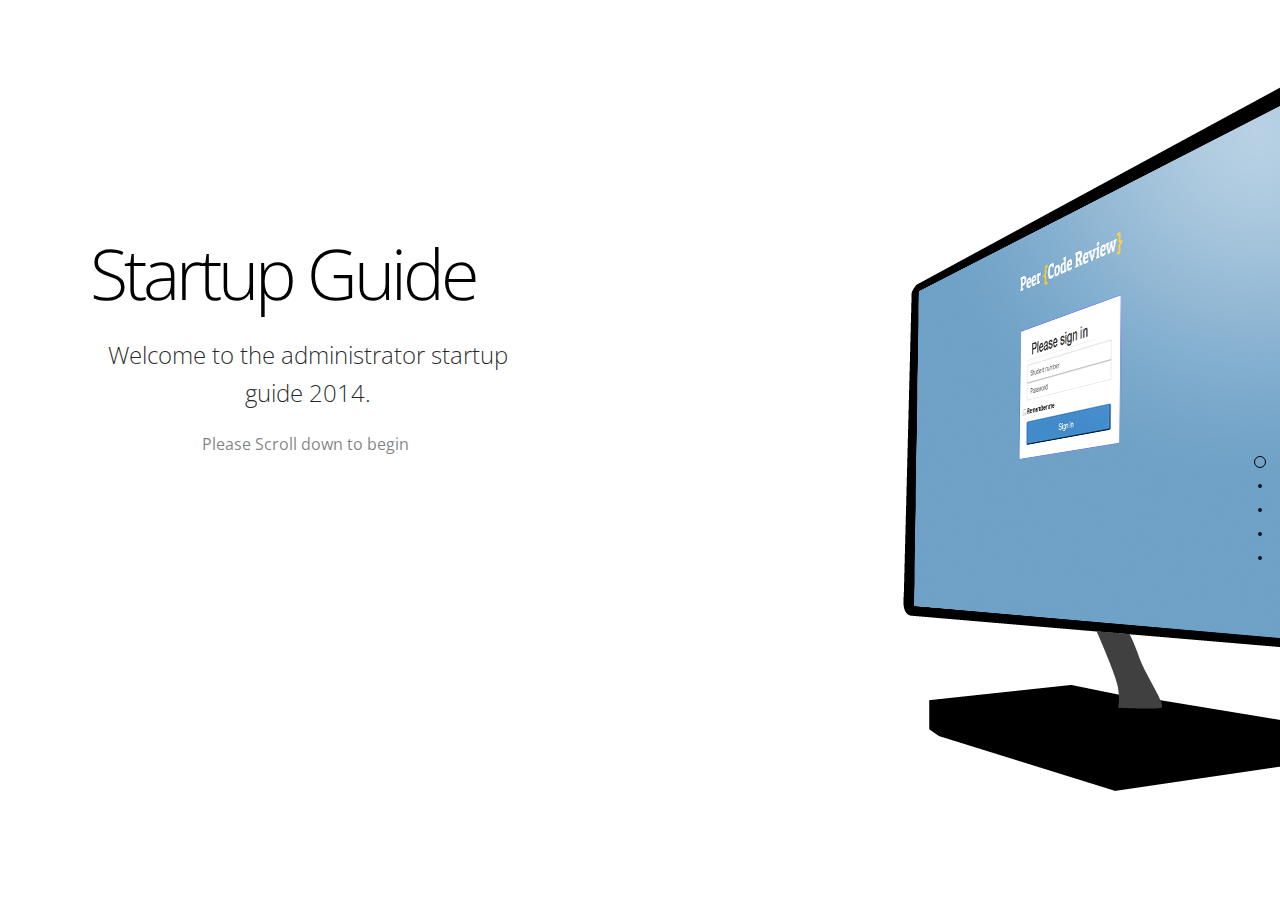
==== welcome/welcomeAdmin.html @ a0834d0a "Alterations to welcome folder + new admin page." ====
<!doctype html>
<html>
<head>
	<meta charset="utf-8">
	<title>Peer {Code Review} - Tutorial</title>
	<link rel="image_src" href="/images/notify_better_image.png" />
	<link rel="shortcut icon" id="favicon" href="favicon.png"> 
	<link rel="canonical" href="http://www.thepetedesign.com/demos/onepage_scroll_demo.html" />
	<link href='http://fonts.googleapis.com/css?family=Open+Sans:300,400,700' rel='stylesheet' type='text/css'>
	<link href='http://fonts.googleapis.com/css?family=Pacifico:400' rel='stylesheet' type='text/css'>
	<script type="text/javascript" src="http://code.jquery.com/jquery-1.9.1.js"></script>
  <script type="text/javascript" src="js/jquery.onepage-scroll.js"></script>
  <link href='css/onepage-scroll.css' rel='stylesheet' type='text/css'>
  <meta name="viewport" content="initial-scale=1, width=device-width, maximum-scale=1, minimum-scale=1, user-scalable=no">
  <style>
    html {
      height: 100%;
    }
    body {
      background: #E2E4E7;
      padding: 0;
      text-align: center;
      font-family: 'open sans';
      position: relative;
      margin: 0;
      height: 100%;
      -webkit-font-smoothing: antialiased;
    }
    
    .wrapper {
    	height: 100% !important;
    	height: 100%;
    	margin: 0 auto; 
    	overflow: hidden;
    }
    
    a {
      text-decoration: none;
    }
    
    
    h1, h2 {
      width: 100%;
      float: left;
    }
    h1 {
      margin-top: 100px;
      color: #000;
      margin-bottom: 5px;
      font-size: 70px;
      letter-spacing: -4px;
      font-weight: 100;
    }
    h1 span {
      font-size: 26px;
      margin: 0 5px;
      text-transform: capitalize;
      background: rgba(0,0,0,0.85);
      display: inline-block;
      color: #6D461D;
      border-radius: 5px 5px;
      -webkit-border-radius: 5px 5px;
      -moz-border-radius: 5px 5px;
      text-shadow: 0 2px 8px rgba(0, 0, 0, 0.75);
      padding: 3px 10px;
    }
    h2 {
      color: #6D461D;
      font-weight: 100;
      margin-top: 0;
      margin-bottom: 10px;
    }
    
    .pointer {
      color: #9b59b6;
      font-family: 'Pacifico', cursive;
      font-size: 30px;
      margin-top: 15px;
    }
    code {
      margin: 20px 1%;
      float: left;
      width: 48%;
      height: 105px;
      background: rgba(0,0,0,0.1);
      border: rgba(0,0,0,0.05) 5px solid;
      border-radius: 5px;
      padding:5px;
      color: white;
      text-align: center;
      font-size: 15px;
      margin-top: 25px;
      display: block;
      box-sizing: border-box;
      -webkit-box-sizing: border-box;
      -moz-box-sizing: border-box;
    }
    code.html {
      color: #7EC9E6;
    }
    code.js {
      color: #FFAD00;
    }

    .main {
      float: left;
      width: 100%;
      margin: 0 auto;
    }
    
    .main h1 {
      padding:150px 50px;
      float: left;
      width: 100%;
      font-size: 45px;
      box-sizing: border-box;
      -webkit-box-sizing: border-box;
      -moz-box-sizing: border-box;
      font-weight: 100;
      color: white;
      margin: 0;
    }
   
    .main h1.demo1 {
      background: #1ABC9C;
    }
    
    .reload.bell {
      font-size: 12px;
      padding: 20px;
      width: 45px;
      text-align: center;
      height: 47px;
      border-radius: 50px;
      -webkit-border-radius: 50px;
      -moz-border-radius: 50px;
    }
    
    .reload.bell #notification {
      font-size: 25px;
      line-height: 140%;
    }
    
    .reload, .btn{
      display: inline-block;
      border: 4px solid #A2261E;
      border-radius: 5px;
      -moz-border-radius: 5px;
      -webkit-border-radius: 5px;
      background: #CC3126;
      display: inline-block;
      line-height: 100%;
      padding: 0.7em;
      text-decoration: none;
      color: #fff;
      width: 100px;
      line-height: 140%;
      font-size: 17px;
      font-family: open sans;
      font-weight: bold;
    }
    .reload:hover{
      background: #444;
    }
    .btn {
      width: 200px;
      color: rgb(255, 255, 255);
      border: 4px solid rgb(0, 0, 0);
      background: rgba(3, 3, 3, 0.75);
    }
    .clear {
      width: auto;
    }
    .btn:hover, .btn:hover {
      background: #444;
    }
    .btns {
      width: 410px;
      margin: 50px auto;
    }
    .credit {
      text-align: center;
      color: rgba(0,0,0,0.5);
      padding: 10px;
      width: 410px;
      clear: both;
    }
    .credit a {
      color: rgba(0,0,0,0.85);
      text-decoration: none;
      font-weight: bold;
      text-align: center;
    }
    
    .back {
      position: absolute;
      top: 0;
      left: 0;
      text-align: center;
      display: block;
      padding: 7px;
      width: 100%;
      box-sizing: border-box;
      -moz-box-sizing: border-box;
      -webkit-box-sizing: border-box;
      background: rgba(255, 255, 255, 0.25);
      font-weight: bold;
      font-size: 13px;
      color: #000;
      -webkit-transition: all 500ms ease-in-out;
      -moz-transition: all 500ms ease-in-out;
      -o-transition: all 500ms ease-in-out;
      transition: all 500ms ease-in-out;
    }
    .back:hover {
      color: black;
      background: rgba(255, 255, 255, 0.5);
    }
    
    header {
      position: relative;
      z-index: 10;
    }
    .main section .page_container {
      position: relative;
      top: 25%;
      margin: 0 auto 0;
      max-width: 1100px;
      z-index: 3;
    }
    .main section  {
      overflow: hidden;
    }
    
    .main section > img {
      position: absolute;
      max-width: 47%;
      z-index: 1;
    top:5%;
        text-align: center;
    }
    
    .main section.page1 {
      background:rgb(255, 255, 255);
    }
    .main section.page1 h1 {
      text-align: left;
      padding: 0;
      margin-bottom: 15px;
      font-size: 70px;
      color: black;
    }
    .main section.page1 h2 {
      color: rgba(0,0,0,0.85);
      text-align: center;
      width: 435px;
      line-height: 160%;
    }
    .main section .page_container .btns {
      clear: both;
      float: left;
      text-align: center;
      width: 435px;
    }
    .main section .page_container .btns a{
      text-align: center;
    }
   
    body.disabled-onepage-scroll .onepage-wrapper  section {
      min-height: 100%;
      height: auto;
    }
    
    body.disabled-onepage-scroll .main section .page_container, body.disabled-onepage-scroll .main section.page3 .page_container  {
      padding: 20px;
      margin-top: 150px;
      -webkit-box-sizing: border-box;
      -moz-box-sizing: border-box;
      box-sizing: border-box;
    }
    
    body.disabled-onepage-scroll  section .page_container h1{
      text-align: center;
      font-size: 50px;
    }
    body.disabled-onepage-scroll section .page_container h2, body.disabled-onepage-scroll section .page_container .credit, body.disabled-onepage-scroll section .page_container .btns{
      text-align: center;
      width: 100%;
    }
    
    body.disabled-onepage-scroll .main section.page1 > img {
      position: absolute;
      width: 80%;
      left: 10%;
    }
    
    body.disabled-onepage-scroll .main section > img {
      position: relative;
      max-width: 80%;
      bottom: 0;
    }
    body.disabled-onepage-scroll code {
      width: 95%;
      margin: 0 auto 25px;
      float: none;
      overflow: hidden;
    }
    
    body.disabled-onepage-scroll .main section.page3 .page_container {
      width: 90%;
      margin-left: auto;
      margin-right: auto;
      right: 0;
    }
	</style>
	<script>
	  $(document).ready(function(){
      $(".main").onepage_scroll({
        sectionContainer: "section",
        responsiveFallback: 600,
        loop: true
      });
		});
		
	</script>
</head>
<body>
  <div class="wrapper">
	  <div class="main">
	    
      <section class="page1">
        <div class="page_container">
        <h1>Startup Guide</h1>
          <h2>Welcome to the administrator startup guide 2014.</h2>
          <p class="credit"> Please Scroll down to begin</p>
          <div class="btns">
  	      </div>
  	    </div>
  	    <img src="img/screen.png">
      </section>
          
    
     <section class="page1">
        <div class="page_container">
        <h1>Let's get started</h1>
          <h2>This guide will cover the admin functionality in Peer Code Review, and run you through the account creation setup process.</h2>
          <p class="credit"></p>
          <div class="btns">
  	      </div>
  	    </div>
      </section>
          
    
           <section class="page1">
        <div class="page_container">
        <h1>The Dashboard</h1>
          <h2>When you log in to Peer Code Review, you will be presented with your own dashboard, which contains Edit Assessments, Review Students and Tools. You will be able to select from the content present in these panels, are choose to create new assessments using the Create Assessment button in the Tools panel.</h2>
          <p class="credit"></p>
          <div class="btns">
  	      </div>
  	    </div>
  	    <img src="img/dash.png">
      </section>
          
    
          <section class="page1">
        <div class="page_container">
        <h1>Create assessment</h1>
          <h2>In the Create assessment tool, you will be able to create an assessment by filling in and completing the necessary assessment details and due times/dates.</h2>
          <p class="credit"></p>
          <div class="btns">
  	      </div>
  	    </div>
  	    <img src="img/create.png">
      </section>
          
          
          <section class="page1">
        <div class="page_container">
        <h1>You're ready to sign up</h1>
            <h2>Click <a href="adsignup.php">here</a> to create an account.</h2>
          <p class="credit"></p>
          <div class="btns">
  	      </div>
  	    </div>
      </section>
        
</body>
</html>
---- welcome/css/onepage-scroll.css ----
body, html {
  margin: 0;
  overflow: hidden;
  -webkit-transition: opacity 400ms;
  -moz-transition: opacity 400ms;
  transition: opacity 400ms;
}

body, .onepage-wrapper, html {
  display: block;
  position: static;
  padding: 0;
  width: 100%;
  height: 100%;
}

.onepage-wrapper {
  width: 100%;
  height: 100%;
  display: block;
  position: relative;
  padding: 0;
  -webkit-transform-style: preserve-3d;
}

.onepage-wrapper .section {
  width: 100%;
  height: 100%;
}

.onepage-pagination {
  position: absolute;
  right: 10px;
  top: 50%;
  z-index: 5;
  list-style: none;
  margin: 0;
  padding: 0;
}
.onepage-pagination li {
  padding: 0;
  text-align: center;
}
.onepage-pagination li a{
  padding: 10px;
  width: 4px;
  height: 4px;
  display: block;
  
}
.onepage-pagination li a:before{
  content: '';
  position: absolute;
  width: 4px;
  height: 4px;
  background: rgba(0,0,0,0.85);
  border-radius: 10px;
  -webkit-border-radius: 10px;
  -moz-border-radius: 10px;
}

.onepage-pagination li a.active:before{
  width: 10px;
  height: 10px;
  background: none;
  border: 1px solid black;
  margin-top: -4px;
  left: 8px;
}

.disabled-onepage-scroll, .disabled-onepage-scroll .wrapper {
  overflow: auto;
}

.disabled-onepage-scroll .onepage-wrapper .section {
  position: relative !important;
  top: auto !important;
  left: auto !important;
}
.disabled-onepage-scroll .onepage-wrapper {
  -webkit-transform: none !important;
  -moz-transform: none !important;
  transform: none !important;
  -ms-transform: none !important;
  min-height: 100%;
}


.disabled-onepage-scroll .onepage-pagination {
  display: none;
}

body.disabled-onepage-scroll, .disabled-onepage-scroll .onepage-wrapper, html {
  position: inherit;
}
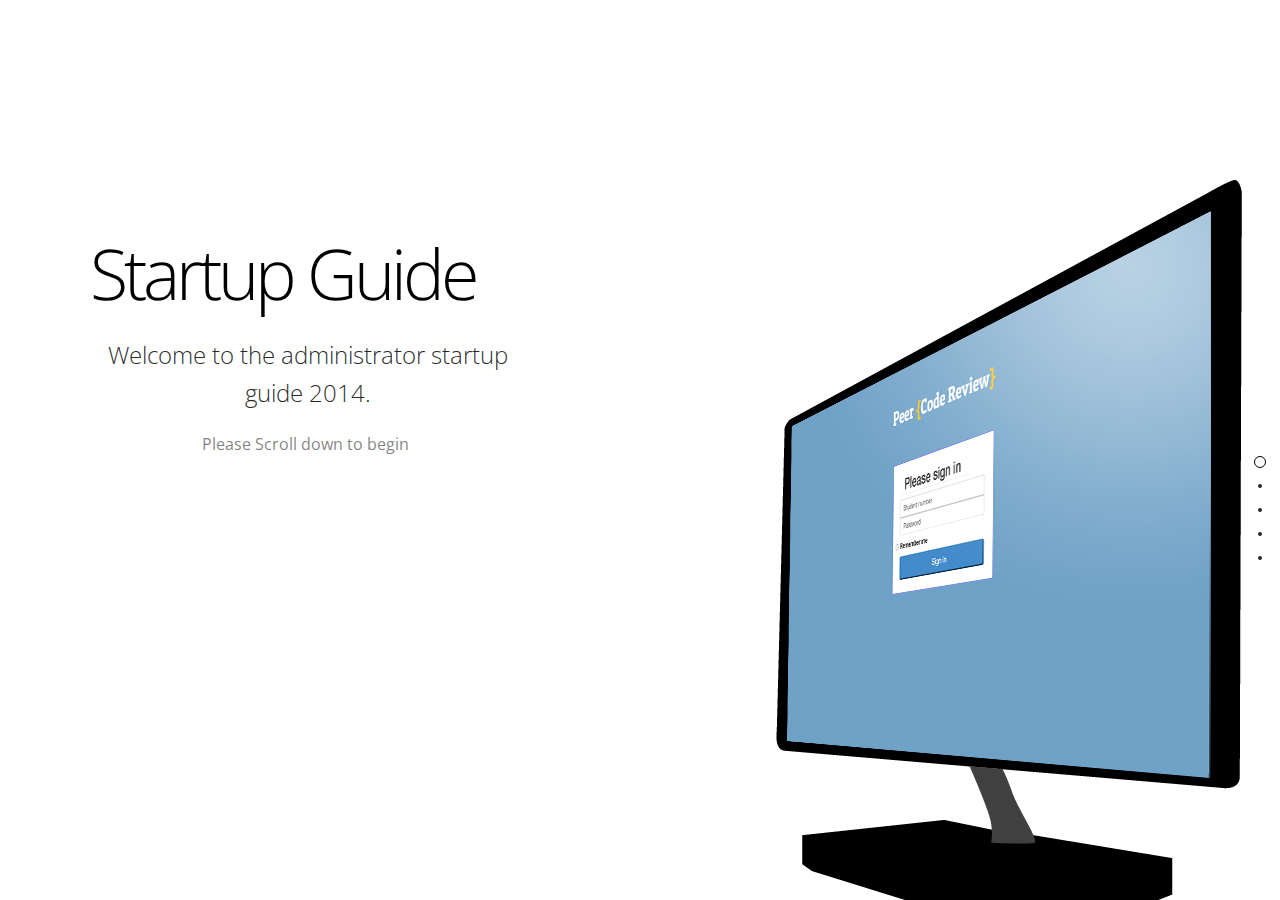
==== commit 174c6fda: "Small changes to layout of Admin welcome page" ====
--- a/welcome/welcomeAdmin.html
+++ b/welcome/welcomeAdmin.html
@@ -236,7 +236,8 @@
       position: absolute;
       max-width: 47%;
       z-index: 1;
-    top:5%;
+    top:20%;
+        right:3%;
         text-align: center;
     }
     
@@ -336,7 +337,7 @@
           <div class="btns">
   	      </div>
   	    </div>
-  	    <img src="img/screen.png">
+  	    <img src="img/screen.jpg">
       </section>
           
     
@@ -359,7 +360,7 @@
           <div class="btns">
   	      </div>
   	    </div>
-  	    <img src="img/dash.png">
+  	    <img src="img/dash.jpg">
       </section>
           
     
@@ -371,14 +372,14 @@
           <div class="btns">
   	      </div>
   	    </div>
-  	    <img src="img/create.png">
+  	    <img src="img/create.jpg">
       </section>
           
           
           <section class="page1">
         <div class="page_container">
         <h1>You're ready to sign up</h1>
-            <h2>Click <a href="adsignup.php">here</a> to create an account.</h2>
+            <h2>Click <a href="signupAdmin.php">here</a> to create an account.</h2>
           <p class="credit"></p>
           <div class="btns">
   	      </div>
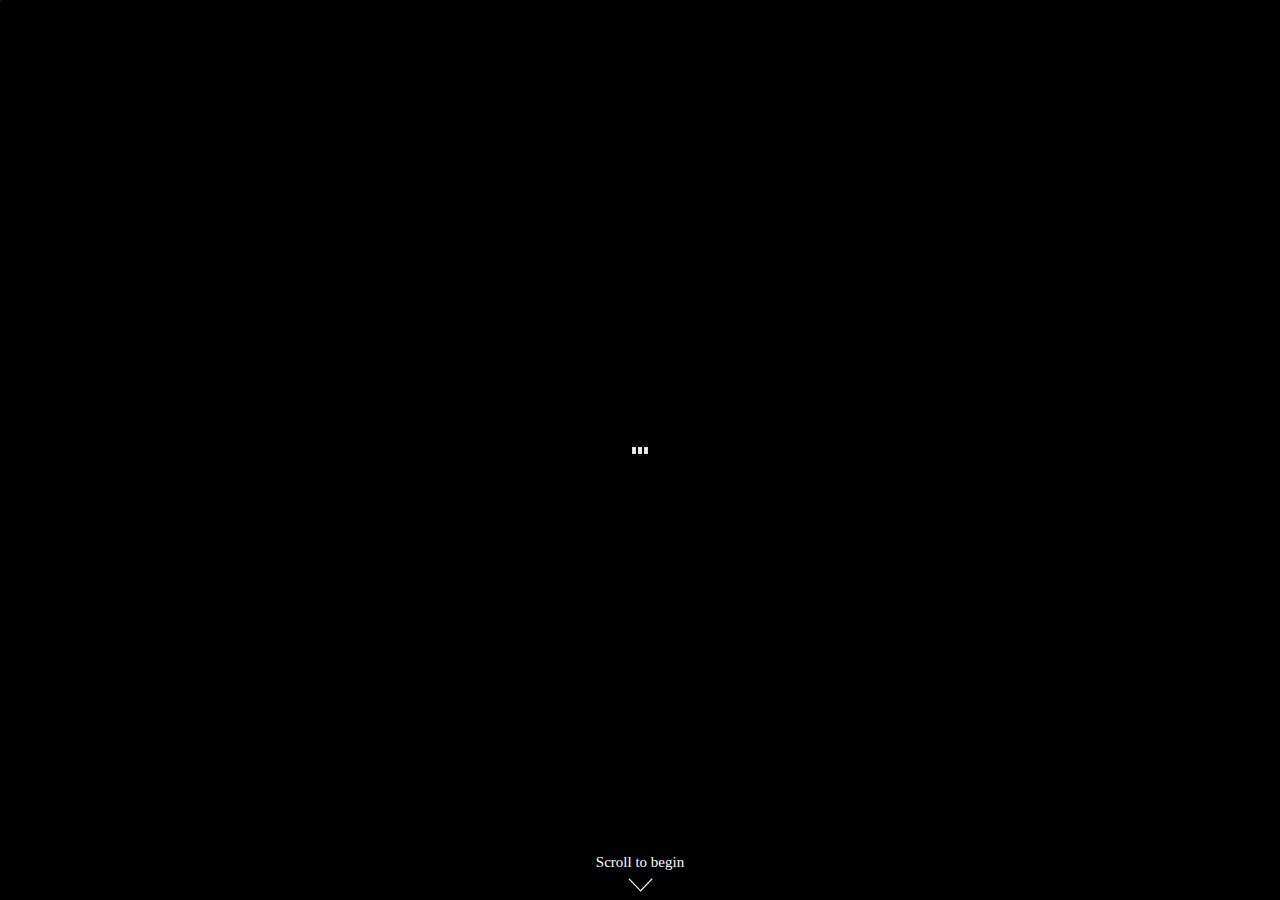
==== commit 68441a52: "Admin welcome page redesign." ====
--- a/welcome/welcomeAdmin.html
+++ b/welcome/welcomeAdmin.html
@@ -1,390 +1,137 @@
-<!doctype html>
-<html>
-<head>
-	<meta charset="utf-8">
-	<title>Peer {Code Review} - Tutorial</title>
-	<link rel="image_src" href="/images/notify_better_image.png" />
-	<link rel="shortcut icon" id="favicon" href="favicon.png"> 
-	<link rel="canonical" href="http://www.thepetedesign.com/demos/onepage_scroll_demo.html" />
-	<link href='http://fonts.googleapis.com/css?family=Open+Sans:300,400,700' rel='stylesheet' type='text/css'>
-	<link href='http://fonts.googleapis.com/css?family=Pacifico:400' rel='stylesheet' type='text/css'>
-	<script type="text/javascript" src="http://code.jquery.com/jquery-1.9.1.js"></script>
-  <script type="text/javascript" src="js/jquery.onepage-scroll.js"></script>
-  <link href='css/onepage-scroll.css' rel='stylesheet' type='text/css'>
-  <meta name="viewport" content="initial-scale=1, width=device-width, maximum-scale=1, minimum-scale=1, user-scalable=no">
-  <style>
-    html {
-      height: 100%;
-    }
-    body {
-      background: #E2E4E7;
-      padding: 0;
-      text-align: center;
-      font-family: 'open sans';
-      position: relative;
-      margin: 0;
-      height: 100%;
-      -webkit-font-smoothing: antialiased;
-    }
-    
-    .wrapper {
-    	height: 100% !important;
-    	height: 100%;
-    	margin: 0 auto; 
-    	overflow: hidden;
-    }
-    
-    a {
-      text-decoration: none;
-    }
-    
-    
-    h1, h2 {
-      width: 100%;
-      float: left;
-    }
-    h1 {
-      margin-top: 100px;
-      color: #000;
-      margin-bottom: 5px;
-      font-size: 70px;
-      letter-spacing: -4px;
-      font-weight: 100;
-    }
-    h1 span {
-      font-size: 26px;
-      margin: 0 5px;
-      text-transform: capitalize;
-      background: rgba(0,0,0,0.85);
-      display: inline-block;
-      color: #6D461D;
-      border-radius: 5px 5px;
-      -webkit-border-radius: 5px 5px;
-      -moz-border-radius: 5px 5px;
-      text-shadow: 0 2px 8px rgba(0, 0, 0, 0.75);
-      padding: 3px 10px;
-    }
-    h2 {
-      color: #6D461D;
-      font-weight: 100;
-      margin-top: 0;
-      margin-bottom: 10px;
-    }
-    
-    .pointer {
-      color: #9b59b6;
-      font-family: 'Pacifico', cursive;
-      font-size: 30px;
-      margin-top: 15px;
-    }
-    code {
-      margin: 20px 1%;
-      float: left;
-      width: 48%;
-      height: 105px;
-      background: rgba(0,0,0,0.1);
-      border: rgba(0,0,0,0.05) 5px solid;
-      border-radius: 5px;
-      padding:5px;
-      color: white;
-      text-align: center;
-      font-size: 15px;
-      margin-top: 25px;
-      display: block;
-      box-sizing: border-box;
-      -webkit-box-sizing: border-box;
-      -moz-box-sizing: border-box;
-    }
-    code.html {
-      color: #7EC9E6;
-    }
-    code.js {
-      color: #FFAD00;
-    }
+<!DOCTYPE html>
+<html class="no-js">
+    <head>
+        <meta charset="utf-8">
+        <meta http-equiv="X-UA-Compatible" content="IE=edge,chrome=1">
+        <title>Welcome - Peer{Code Review}</title>
+        <meta name="description" content="">
+        <meta name="viewport" content="width=device-width, initial-scale=1.0, maximum-scale=1.0" />
 
-    .main {
-      float: left;
-      width: 100%;
-      margin: 0 auto;
-    }
-    
-    .main h1 {
-      padding:150px 50px;
-      float: left;
-      width: 100%;
-      font-size: 45px;
-      box-sizing: border-box;
-      -webkit-box-sizing: border-box;
-      -moz-box-sizing: border-box;
-      font-weight: 100;
-      color: white;
-      margin: 0;
-    }
-   
-    .main h1.demo1 {
-      background: #1ABC9C;
-    }
-    
-    .reload.bell {
-      font-size: 12px;
-      padding: 20px;
-      width: 45px;
-      text-align: center;
-      height: 47px;
-      border-radius: 50px;
-      -webkit-border-radius: 50px;
-      -moz-border-radius: 50px;
-    }
-    
-    .reload.bell #notification {
-      font-size: 25px;
-      line-height: 140%;
-    }
-    
-    .reload, .btn{
-      display: inline-block;
-      border: 4px solid #A2261E;
-      border-radius: 5px;
-      -moz-border-radius: 5px;
-      -webkit-border-radius: 5px;
-      background: #CC3126;
-      display: inline-block;
-      line-height: 100%;
-      padding: 0.7em;
-      text-decoration: none;
-      color: #fff;
-      width: 100px;
-      line-height: 140%;
-      font-size: 17px;
-      font-family: open sans;
-      font-weight: bold;
-    }
-    .reload:hover{
-      background: #444;
-    }
-    .btn {
-      width: 200px;
-      color: rgb(255, 255, 255);
-      border: 4px solid rgb(0, 0, 0);
-      background: rgba(3, 3, 3, 0.75);
-    }
-    .clear {
-      width: auto;
-    }
-    .btn:hover, .btn:hover {
-      background: #444;
-    }
-    .btns {
-      width: 410px;
-      margin: 50px auto;
-    }
-    .credit {
-      text-align: center;
-      color: rgba(0,0,0,0.5);
-      padding: 10px;
-      width: 410px;
-      clear: both;
-    }
-    .credit a {
-      color: rgba(0,0,0,0.85);
-      text-decoration: none;
-      font-weight: bold;
-      text-align: center;
-    }
-    
-    .back {
-      position: absolute;
-      top: 0;
-      left: 0;
-      text-align: center;
-      display: block;
-      padding: 7px;
-      width: 100%;
-      box-sizing: border-box;
-      -moz-box-sizing: border-box;
-      -webkit-box-sizing: border-box;
-      background: rgba(255, 255, 255, 0.25);
-      font-weight: bold;
-      font-size: 13px;
-      color: #000;
-      -webkit-transition: all 500ms ease-in-out;
-      -moz-transition: all 500ms ease-in-out;
-      -o-transition: all 500ms ease-in-out;
-      transition: all 500ms ease-in-out;
-    }
-    .back:hover {
-      color: black;
-      background: rgba(255, 255, 255, 0.5);
-    }
-    
-    header {
-      position: relative;
-      z-index: 10;
-    }
-    .main section .page_container {
-      position: relative;
-      top: 25%;
-      margin: 0 auto 0;
-      max-width: 1100px;
-      z-index: 3;
-    }
-    .main section  {
-      overflow: hidden;
-    }
-    
-    .main section > img {
-      position: absolute;
-      max-width: 47%;
-      z-index: 1;
-    top:20%;
-        right:3%;
-        text-align: center;
-    }
-    
-    .main section.page1 {
-      background:rgb(255, 255, 255);
-    }
-    .main section.page1 h1 {
-      text-align: left;
-      padding: 0;
-      margin-bottom: 15px;
-      font-size: 70px;
-      color: black;
-    }
-    .main section.page1 h2 {
-      color: rgba(0,0,0,0.85);
-      text-align: center;
-      width: 435px;
-      line-height: 160%;
-    }
-    .main section .page_container .btns {
-      clear: both;
-      float: left;
-      text-align: center;
-      width: 435px;
-    }
-    .main section .page_container .btns a{
-      text-align: center;
-    }
-   
-    body.disabled-onepage-scroll .onepage-wrapper  section {
-      min-height: 100%;
-      height: auto;
-    }
-    
-    body.disabled-onepage-scroll .main section .page_container, body.disabled-onepage-scroll .main section.page3 .page_container  {
-      padding: 20px;
-      margin-top: 150px;
-      -webkit-box-sizing: border-box;
-      -moz-box-sizing: border-box;
-      box-sizing: border-box;
-    }
-    
-    body.disabled-onepage-scroll  section .page_container h1{
-      text-align: center;
-      font-size: 50px;
-    }
-    body.disabled-onepage-scroll section .page_container h2, body.disabled-onepage-scroll section .page_container .credit, body.disabled-onepage-scroll section .page_container .btns{
-      text-align: center;
-      width: 100%;
-    }
-    
-    body.disabled-onepage-scroll .main section.page1 > img {
-      position: absolute;
-      width: 80%;
-      left: 10%;
-    }
-    
-    body.disabled-onepage-scroll .main section > img {
-      position: relative;
-      max-width: 80%;
-      bottom: 0;
-    }
-    body.disabled-onepage-scroll code {
-      width: 95%;
-      margin: 0 auto 25px;
-      float: none;
-      overflow: hidden;
-    }
-    
-    body.disabled-onepage-scroll .main section.page3 .page_container {
-      width: 90%;
-      margin-left: auto;
-      margin-right: auto;
-      right: 0;
-    }
-	</style>
-	<script>
-	  $(document).ready(function(){
-      $(".main").onepage_scroll({
-        sectionContainer: "section",
-        responsiveFallback: 600,
-        loop: true
-      });
-		});
-		
-	</script>
-</head>
-<body>
-  <div class="wrapper">
-	  <div class="main">
-	    
-      <section class="page1">
-        <div class="page_container">
-        <h1>Startup Guide</h1>
-          <h2>Welcome to the administrator startup guide 2014.</h2>
-          <p class="credit"> Please Scroll down to begin</p>
-          <div class="btns">
-  	      </div>
-  	    </div>
-  	    <img src="img/screen.jpg">
-      </section>
-          
-    
-     <section class="page1">
-        <div class="page_container">
-        <h1>Let's get started</h1>
-          <h2>This guide will cover the admin functionality in Peer Code Review, and run you through the account creation setup process.</h2>
-          <p class="credit"></p>
-          <div class="btns">
-  	      </div>
-  	    </div>
-      </section>
-          
-    
-           <section class="page1">
-        <div class="page_container">
-        <h1>The Dashboard</h1>
-          <h2>When you log in to Peer Code Review, you will be presented with your own dashboard, which contains Edit Assessments, Review Students and Tools. You will be able to select from the content present in these panels, are choose to create new assessments using the Create Assessment button in the Tools panel.</h2>
-          <p class="credit"></p>
-          <div class="btns">
-  	      </div>
-  	    </div>
-  	    <img src="img/dash.jpg">
-      </section>
-          
-    
-          <section class="page1">
-        <div class="page_container">
-        <h1>Create assessment</h1>
-          <h2>In the Create assessment tool, you will be able to create an assessment by filling in and completing the necessary assessment details and due times/dates.</h2>
-          <p class="credit"></p>
-          <div class="btns">
-  	      </div>
-  	    </div>
-  	    <img src="img/create.jpg">
-      </section>
-          
-          
-          <section class="page1">
-        <div class="page_container">
-        <h1>You're ready to sign up</h1>
-            <h2>Click <a href="signupAdmin.php">here</a> to create an account.</h2>
-          <p class="credit"></p>
-          <div class="btns">
-  	      </div>
-  	    </div>
-      </section>
-        
-</body>
-</html>+		<link rel="author" href="https://plus.google.com/u/0/109859280204979591787/about"/>
+
+        <!-- Place favicon.ico and apple-touch-icon.png in the root directory -->
+
+		<!--
+			* This demo was prepared for you by Petr Tichy - Ihatetomatoes.net
+			* Want to see more similar demos and tutorials?
+			* Help by spreading the word about Ihatetomatoes blog.
+			* Facebook - https://www.facebook.com/ihatetomatoesblog
+			* Twitter - https://twitter.com/ihatetomatoes
+			* Google+ - https://plus.google.com/u/0/109859280204979591787/about
+		-->
+
+        <link rel="stylesheet" href="css/normalize.css">
+        <link rel="stylesheet" href="css/main.css">
+        <script src="js/vendor/modernizr-2.7.1.min.js"></script>
+        <style type="text/css">
+			body {
+				font-family: 'Open Sans', sans-serif;
+			}
+		</style>
+    </head>
+    <body class="loading">
+        <!--[if lt IE 7]>
+            <p class="chromeframe">You are using an <strong>outdated</strong> browser. Please <a href="http://browsehappy.com/">upgrade your browser</a> or <a href="http://www.google.com/chromeframe/?redirect=true">activate Google Chrome Frame</a> to improve your experience.</p>
+        <![endif]-->
+       	
+       	<div id="preload">
+	       	<img src="img/bcg_slide-1.jpg">
+	       	<img src="img/bcg_slide-2.jpg">
+	       	<img src="img/bcg_slide-3.jpg">
+	       	<img src="img/bcg_slide-4.jpg">
+       	</div>
+       	
+       	<main>
+       	    <div class="cont1">
+                <arrow><div class="txt">Scroll to begin</div><img src="img/arrow_down.png" width="25px" height="auto"></img></arrow>
+            </div>
+	        <section id="slide-1" class="homeSlide">
+	        	<div class="bcg" 
+	        		data-center="background-position: 50% 0px;" 
+					data-top-bottom="background-position: 50% -100px;" 
+					data-bottom-top="background-position: 50% 100px;" 
+	        		data-anchor-target="#slide-1"
+	        	>
+		        	<div class="hsContainer">
+			    		<div class="hsContent" data-center="bottom: 200px; opacity: 1" data-top="bottom: 1200px; opacity: 0" data-anchor-target="#slide-1 h2">
+                            <h2><logo>Peer <span>{</span>Code Review<span>}</span></logo></br>Admin Quickstart Guide 2014</h2>
+                            </br>
+			    		</div>
+		        	</div>
+	        	</div>
+		    </section>
+		    
+			<section id="slide-2" class="homeSlide">
+				<div class="bcg" 
+					data-center="background-position: 50% 10px;" 
+					data-top-bottom="background-position: 50% -100px;" 
+					data-bottom-top="background-position: 50% 100px;" 
+					data-anchor-target="#slide-2"
+				>
+			    	<div class="hsContainer">
+			    		<div class="hsContent" 
+			    			data-center="opacity: 1" 
+			    			data-center-top="opacity: 0" 
+			    			data--100-bottom="opacity: 0;" 
+			    			data-anchor-target="#slide-2"
+			    		>
+                            <h2><logo>The Dashboard</logo></h2>
+			    		</div>
+			    	</div>
+				</div>
+			</section>
+		    
+			<section id="slide-3" class="homeSlide">
+				<div class="bcg" 
+					data-center="background-position: 50% 0px;" 
+					data-top-bottom="background-position: 50% -100px;" 
+					data-bottom-top="background-position: 50% 100px;" 
+					data-anchor-target="#slide-3"
+				>
+			    	<div class="hsContainer">
+						<div class="hsContent" 
+							data--50-bottom="opacity: 0;" 
+							data--200-bottom="opacity: 1;" 
+							data-center="opacity: 1" 
+							data-200-top="opacity: 0" 
+							data-anchor-target="#slide-3 h2"
+						>
+                            <h2><logo>Create Assessments</br>Assign Critiques</logo></h2>
+			    		</div>
+			    	</div>
+			    	
+			    </div>
+			</section>
+			
+			<section id="slide-4" class="homeSlide">
+				<div class="bcg" 
+					data-center="background-position: 50% 0px;" 
+					data-top-bottom="background-position: 50% -100px;" 
+					data-bottom-top="background-position: 50% 100px;" 
+					data-anchor-target="#slide-4"
+				>
+			    	<div class="hsContainer">
+						<div class="hsContent" 
+							data-bottom-top="opacity: 0" 
+							data-25p-top="opacity: 0" 
+							data-top="opacity: 1"  
+							data-anchor-target="#slide-4"
+						>
+				    		<h2><logo>Ready?</logo></h2>
+                            <div><a href="signupAdmin.php" class="signup" >Sign up</a></div>
+			    		</div>
+			    	</div>
+			    	
+			    </div>
+			</section>
+		    
+		</main>
+
+        <script src="//ajax.googleapis.com/ajax/libs/jquery/1.9.1/jquery.min.js"></script>
+        <script>window.jQuery || document.write('<script src="js/vendor/jquery-1.9.1.min.js"><\/script>')</script>
+        <script src="js/imagesloaded.js"></script>
+        <script src="js/skrollr.js"></script>
+        <script src="js/_main.js"></script>
+
+    </body>
+</html>
--- a/welcome/css/main.css
+++ b/welcome/css/main.css
@@ -0,0 +1,489 @@
+/* 
+ _____   _           _         _                        _                  
+|_   _| | |         | |       | |                      | |                 
+  | |   | |__   __ _| |_ ___  | |_ ___  _ __ ___   __ _| |_ ___   ___  ___ 
+  | |   | '_ \ / _` | __/ _ \ | __/ _ \| '_ ` _ \ / _` | __/ _ \ / _ \/ __|
+ _| |_  | | | | (_| | ||  __/ | || (_) | | | | | | (_| | || (_) |  __/\__ \
+ \___/  |_| |_|\__,_|\__\___|  \__\___/|_| |_| |_|\__,_|\__\___/ \___||___/
+
+Oh nice, welcome to the stylesheet of dreams. 
+It has it all. Classes, ID's, comments...the whole lot:)
+Enjoy responsibly!
+@ihatetomatoes
+
+*/
+/*
+ * HTML5 Boilerplate
+ *
+ * What follows is the result of much research on cross-browser styling.
+ * Credit left inline and big thanks to Nicolas Gallagher, Jonathan Neal,
+ * Kroc Camen, and the H5BP dev community and team.
+ */
+
+/* ==========================================================================
+   Base styles: opinionated defaults
+   ========================================================================== */
+
+html,
+button,
+input,
+select,
+textarea {
+    color: #222;
+}
+
+body {
+    font-size: 1em;
+    line-height: 1.4;
+}
+
+/*
+ * Remove text-shadow in selection highlight: h5bp.com/i
+ * These selection rule sets have to be separate.
+ * Customize the background color to match your design.
+ */
+
+::-moz-selection {
+    background: #b3d4fc;
+    text-shadow: none;
+}
+
+::selection {
+    background: #b3d4fc;
+    text-shadow: none;
+}
+
+/*
+ * A better looking default horizontal rule
+ */
+
+hr {
+    display: block;
+    height: 1px;
+    border: 0;
+    border-top: 1px solid #ccc;
+    margin: 1em 0;
+    padding: 0;
+}
+
+/*
+ * Remove the gap between images and the bottom of their containers: h5bp.com/i/440
+ */
+
+img {
+    vertical-align: middle;
+}
+
+/*
+ * Remove default fieldset styles.
+ */
+
+logo {
+    font-family:'Patua One', cursive;
+    color:white;
+}
+
+logo span {
+    color:#fff;
+}
+
+fieldset {
+    border: 0;
+    margin: 0;
+    padding: 0;
+}
+
+/*
+ * Allow only vertical resizing of textareas.
+ */
+
+textarea {
+    resize: vertical;
+}
+
+
+/* ==========================================================================
+   Parallax Scroll
+   ========================================================================== */
+body, html {
+	height: 100%;
+	min-height: 100%;
+	background-color: #000000;
+}
+body {
+	
+}
+.no-js {
+	padding-top: 106px;
+}
+h2 {
+	margin-top: 0;
+}
+.loading {
+	background: url('../img/ico_loading.gif') no-repeat center center;
+}
+section {
+	min-width: 960px;
+	opacity: 0;
+}
+.loaded section,
+.no-js section {
+	opacity: 1;
+	-webkit-transition: opacity 300ms ease-out;
+	-moz-transition: opacity 300ms ease-out;
+	transition: opacity 300ms ease-out;
+}
+main {
+	overflow-x: hidden;
+}
+#preload {
+	width: 1px;
+	height: 1px;
+	overflow: hidden;
+	position: absolute;
+	top: 0;
+	left: 0;
+}
+.bcg {
+	background-position: center center;
+	background-repeat: no-repeat;
+	background-attachment: fixed;
+	background-size: cover;
+	height: 100%;
+	width: 100%;
+}
+
+.hsContainer {
+	width: 100%;
+	height: 100%;
+	overflow: hidden;
+	position: relative;
+}
+
+.hsContent {
+	max-width: 700px;
+	position: absolute;
+	left: 50%;
+	top: 50%;
+}
+	.hsContent h2  {
+		color: #fff8de;
+		background-color: rgba(0,0,0,0.5);
+		padding: 10px 5px;
+		font-size: 35px;
+		line-height: 38px;
+		margin-bottom: 12px;
+	}
+	.hsContent p {
+		width: 400px;
+		color: #fff;
+	}
+	.hsContent a {
+		color: #fff;
+		text-decoration: none;
+	}
+
+/* Slide 1 */
+#slide-1 .bcg {background-image:url('../img/admin/bcg_slide-1.jpg')}
+#slide-1 .hsContent {
+	bottom: 250px;
+	top: auto;
+}
+
+/* Slide 2 */
+#slide-2 .bcg {background-image:url('../img/admin/bcg_slide-2.jpg')}
+#slide-2 .hsContent {
+	margin-left: -450px;
+	top: auto;
+}
+#slide-2 h2 {
+	position: fixed;
+	top: 70%;
+}
+
+/* Slide 3 */
+#slide-3 .bcg {background-image:url('../img/admin/bcg_slide-3.jpg')}
+#slide-3 .hsContent {
+	margin-left: -239px;
+}
+	#slide-3 h2 {
+		color: #f2ead6;
+		background-color: rgba(0,0,0,0.6);
+	}
+
+/* Slide 4 */
+#slide-4 .bcg {background-image:url('../img/admin/bcg_slide-4.jpg')}
+#slide-4 .hsContent {
+	margin-left: -450px;
+	position: fixed;
+	top: 250px;
+}
+	#slide-4 h2 {
+		color: #f2ead6;
+		background-color: rgba(0,0,0,0.6);
+	}
+
+
+/* ==========================================================================
+   Helper classes
+   ========================================================================== */
+
+/*
+ * Image replacement
+ */
+
+.ir {
+    background-color: transparent;
+    border: 0;
+    overflow: hidden;
+    /* IE 6/7 fallback */
+    *text-indent: -9999px;
+}
+
+.ir:before {
+    content: "";
+    display: block;
+    width: 0;
+    height: 150%;
+}
+
+/*
+ * Hide from both screenreaders and browsers: h5bp.com/u
+ */
+
+.hidden {
+    display: none !important;
+    visibility: hidden;
+}
+
+/*
+ * Hide only visually, but have it available for screenreaders: h5bp.com/v
+ */
+
+.visuallyhidden {
+    border: 0;
+    clip: rect(0 0 0 0);
+    height: 1px;
+    margin: -1px;
+    overflow: hidden;
+    padding: 0;
+    position: absolute;
+    width: 1px;
+}
+
+/*
+ * Extends the .visuallyhidden class to allow the element to be focusable
+ * when navigated to via the keyboard: h5bp.com/p
+ */
+
+.visuallyhidden.focusable:active,
+.visuallyhidden.focusable:focus {
+    clip: auto;
+    height: auto;
+    margin: 0;
+    overflow: visible;
+    position: static;
+    width: auto;
+}
+
+/*
+ * Hide visually and from screenreaders, but maintain layout
+ */
+
+.invisible {
+    visibility: hidden;
+}
+
+/*
+ * Clearfix: contain floats
+ *
+ * For modern browsers
+ * 1. The space content is one way to avoid an Opera bug when the
+ *    `contenteditable` attribute is included anywhere else in the document.
+ *    Otherwise it causes space to appear at the top and bottom of elements
+ *    that receive the `clearfix` class.
+ * 2. The use of `table` rather than `block` is only necessary if using
+ *    `:before` to contain the top-margins of child elements.
+ */
+
+.clearfix:before,
+.clearfix:after {
+    content: " "; /* 1 */
+    display: table; /* 2 */
+}
+
+.clearfix:after {
+    clear: both;
+}
+
+/*
+ * For IE 6/7 only
+ * Include this rule to trigger hasLayout and contain floats.
+ */
+
+.clearfix {
+    *zoom: 1;
+}
+
+/* ==========================================================================
+   EXAMPLE Media Queries for Responsive Design.
+   These examples override the primary ('mobile first') styles.
+   Modify as content requires.
+   ========================================================================== */
+
+@media only screen and (min-width: 35em) {
+    /* Style adjustments for viewports that meet the condition */
+}
+
+@media print,
+       (-o-min-device-pixel-ratio: 5/4),
+       (-webkit-min-device-pixel-ratio: 1.25),
+       (min-resolution: 120dpi) {
+    /* Style adjustments for high resolution devices */
+}
+
+/* ==========================================================================
+   Print styles.
+   Inlined to avoid required HTTP connection: h5bp.com/r
+   ========================================================================== */
+
+@media print {
+    * {
+        background: transparent !important;
+        color: #000 !important; /* Black prints faster: h5bp.com/s */
+        box-shadow: none !important;
+        text-shadow: none !important;
+    }
+
+    a,
+    a:visited {
+        text-decoration: underline;
+    }
+
+    a[href]:after {
+        content: " (" attr(href) ")";
+    }
+
+    abbr[title]:after {
+        content: " (" attr(title) ")";
+    }
+
+    /*
+     * Don't show links for images, or javascript/internal links
+     */
+
+    .ir a:after,
+    a[href^="javascript:"]:after,
+    a[href^="#"]:after {
+        content: "";
+    }
+
+    pre,
+    blockquote {
+        border: 1px solid #999;
+        page-break-inside: avoid;
+    }
+
+    thead {
+        display: table-header-group; /* h5bp.com/t */
+    }
+
+    tr,
+    img {
+        page-break-inside: avoid;
+    }
+
+    img {
+        max-width: 100% !important;
+    }
+
+    @page {
+        margin: 0.5cm;
+    }
+
+    p,
+    h2,
+    h3 {
+        orphans: 3;
+        widows: 3;
+    }
+
+    h2,
+    h3 {
+        page-break-after: avoid;
+    }
+}
+
+/* ==========================================================================
+   Buttons - Sign in/Sign up/..
+   ========================================================================== */
+
+.signup {
+	background-color:#599bb3;
+	-moz-border-radius:11px;
+	-webkit-border-radius:11px;
+	border-radius:11px;
+	display:inline-block;
+	cursor:pointer;
+	color:#ffffff;
+	font-family:Arial;
+	font-size:20px;
+	padding:11px 21px;
+	text-decoration:none;
+	text-shadow:none;
+    opacity: 0.9;
+}
+.signup:hover {
+	background-color:#7fbad0;
+}
+.signup:active {
+	position:relative;
+	top:1px;
+}
+
+.signin {
+	background-color:#f4c274;
+	-moz-border-radius:11px;
+	-webkit-border-radius:11px;
+	border-radius:11px;
+	display:inline-block;
+	cursor:pointer;
+	color:#ffffff;
+	font-family:Arial;
+	font-size:20px;
+	padding:11px 21px;
+	text-decoration:none;
+	text-shadow:none;
+    opacity: 0.9;
+}
+.signin:hover {
+	background-color:#fad9a6;
+}
+.signin:active {
+	position:relative;
+	top:1px;
+}
+
+
+/* ==========================================================================
+   Page Contents
+   ========================================================================== */
+
+.cont1 {
+    position:absolute;
+    bottom: 5px;
+    left: 20px;
+    right: 20px;
+    text-align: center;
+}
+
+arrow {
+    font-family:'Patua One', cursive;
+    color:white;
+    font-size: 15px;
+}
+
+.txt {
+    color:white;
+    font-size: 15px;
+}